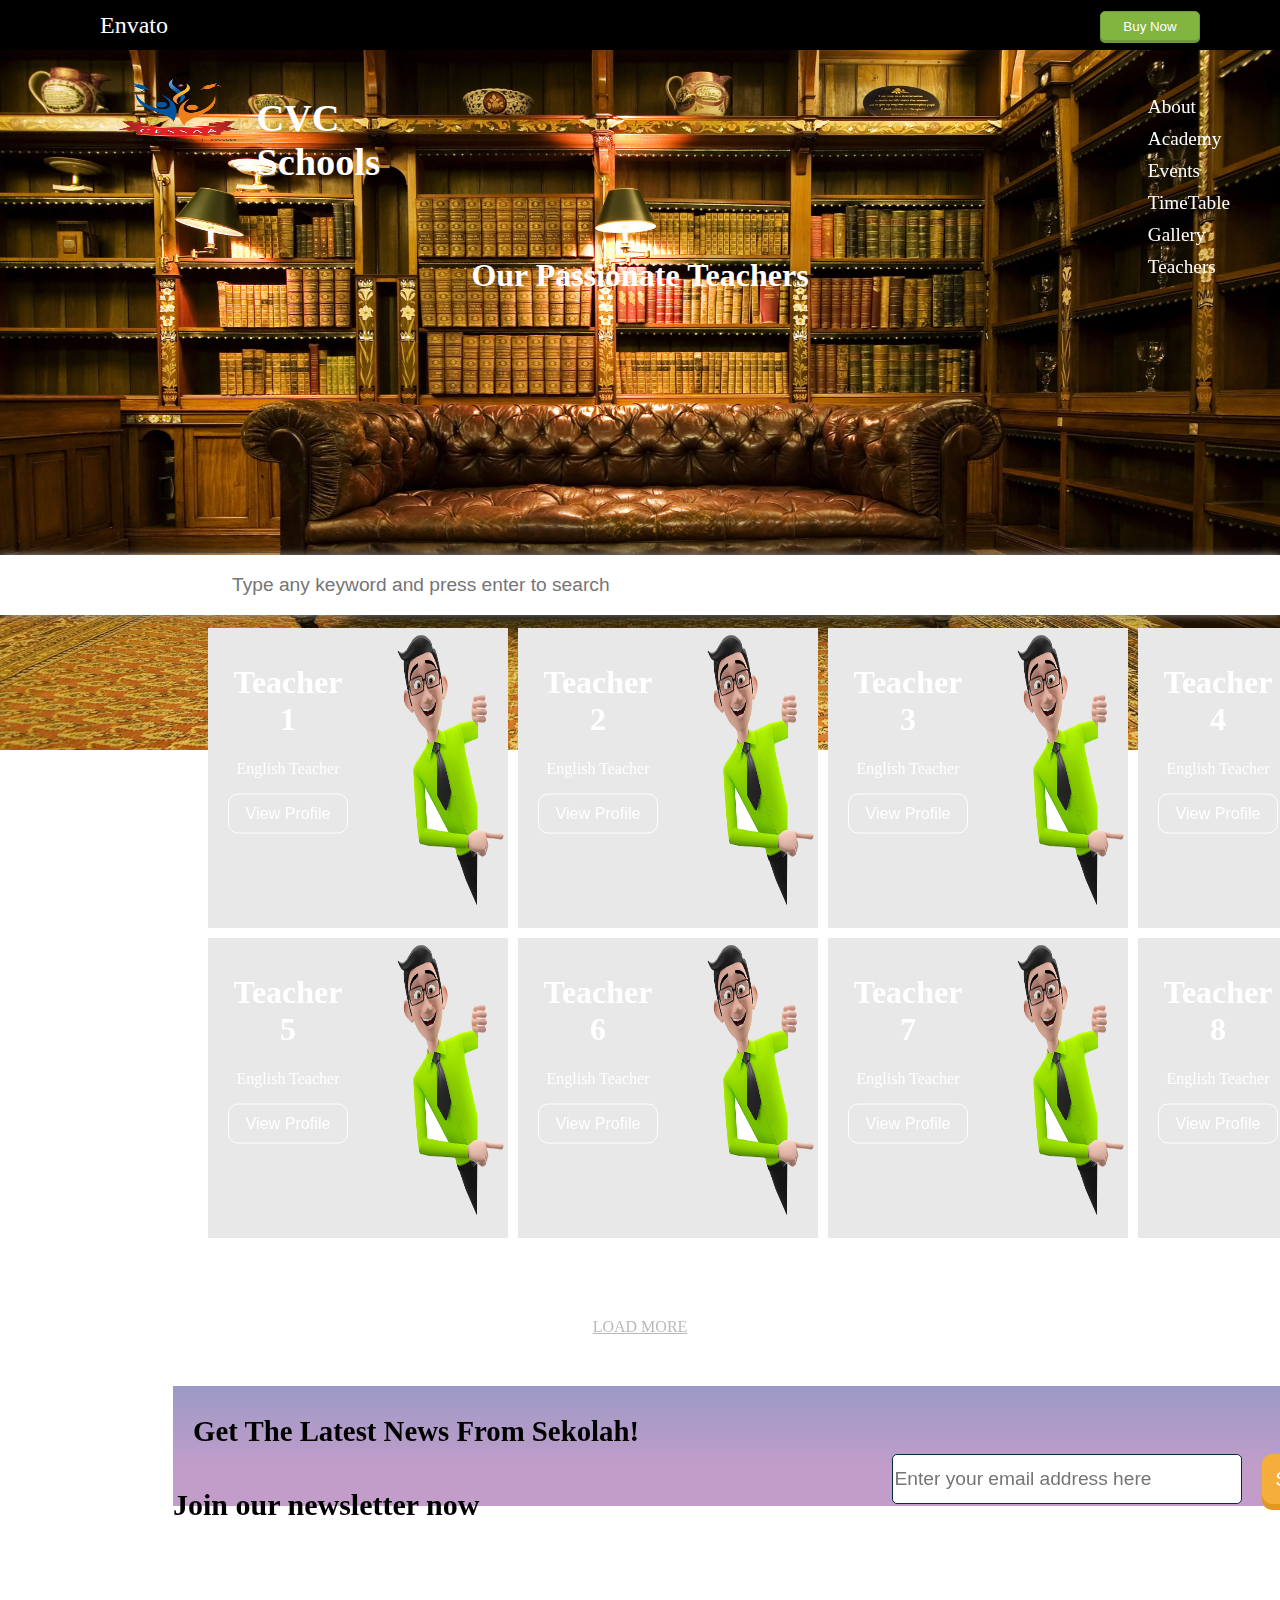
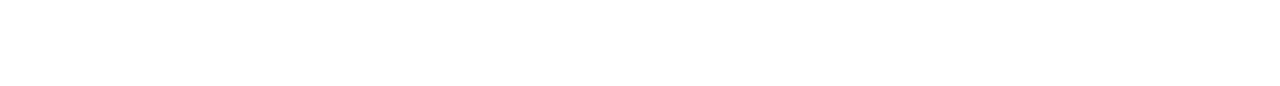
==== index.html @ 81b0d268 "Create index.html" ====
<!DOCTYPE html>
<html lang="en" lang="en">
    <head>
        <title>Envato</title>
        <link rel="stylesheet" href="Mycss/teacher.css"/>
        
        
        <link rel="stylesheet" href="https://kit-pro.fontawesome.com/releases/v6.7.1/css/pro.min.css">
    </head>
    <body style="overflow-x: hidden;"> 
        <!-- style="overflow-x: hidden;" -->
        <div class="head-content">
            <div class="top">
                <div class="logo">
                    <span class=""> Envato</span>
                </div>
                <div class="endbtn">
                    <button type="button">Buy Now</input> 
                </div>
        </div>

        
        <div class="hero">
            <img src="images/21.jpg"/>
            <div class="hero-content">
                <div class="hero-logo">
                  <img src="/images/schoollogo.png">
                 <div>
                    <h1> CVC Schools</h1>
                 </div>
                </div>
                <div class="hero-menu">
                    <button class="menu-button" onclick="menu()"> 
                        <i class="fa-solid fa-bars "></i>
                    </button>
                    <div class="menu-items"  id="menu-Item">
                        <button  class="close-btn" onclick="closebtn()">
                            X
                        </button>
                        
                        <ul >
                            <li>
                                About   
                            </li>
                            <li>Academy</li>
                            <li>Events</li>
                            <li>TimeTable</li>
                            <li>Gallery</li>
                            <li>Teachers</li>
                            <li> <i class="fa-solid fa-magnifying-glass"></i></li>
                        </ul>
                    </div> 
                </div>
                <div class="center-text">
                    <h2>Our Passionate Teachers</h2>

                </div>
            </div>
        </div>
        
         </div>

    <div class="search-div">
            <i class="fa-solid fa-magnifying-glass"></i>
             <input type="text" class="search" placeholder="Type any keyword and press enter to search"/>
    </div>

    <div class="grid-container">
        <div class="grid-item">
            <img src="images/teacher.png"/>
            <div class="grid-item-content">
                <h1>Teacher 1</h1>
                <p>English Teacher</p>
                <button class="grid-item-btn" type="button">View Profile</button>

            </div>
        </div>
        <div class="grid-item">
            <img src="images/teacher.png"/>
            <div class="grid-item-content">
                <h1>Teacher 2</h1>
                <p>English Teacher</p>
                <button class="grid-item-btn" type="button">View Profile</button>

            </div>
        </div>
        <div class="grid-item">
            <img src="images/teacher.png"/>
            <div class="grid-item-content">
                <h1>Teacher 3</h1>
                <p>English Teacher</p>
                <button class="grid-item-btn" type="button">View Profile</button>

            </div>
        </div>
        <div class="grid-item">
            <img src="images/teacher.png"/>
            <div class="grid-item-content">
                <h1>Teacher 4</h1>
                <p>English Teacher</p>
                <button class="grid-item-btn" type="button">View Profile</button>

            </div>
        </div>
        <div class="grid-item">
            <img src="images/teacher.png"/>
            <div class="grid-item-content">
                <h1>Teacher 5</h1>
                <p>English Teacher</p>
                <button class="grid-item-btn" type="button">View Profile</button>

            </div>
        </div>
        <div class="grid-item">
            <img src="images/teacher.png"/>
            <div class="grid-item-content">
                <h1>Teacher 6</h1>
                <p>English Teacher</p>
                <button class="grid-item-btn" type="button">View Profile</button>

            </div>
        </div>
        <div class="grid-item">
            <img src="images/teacher.png"/>
            <div class="grid-item-content">
                <h1>Teacher 7</h1>
                <p>English Teacher</p>
                <button class="grid-item-btn" type="button">View Profile</button>

            </div>
        </div>
        <div class="grid-item">
            <img src="images/teacher.png"/>
            <div class="grid-item-content">
                <h1>Teacher 8</h1>
                <p>English Teacher</p>
                <button class="grid-item-btn" type="button">View Profile</button>

            </div>
        </div>
        
        
            
   </div>
       
        </div>

    <a href="#" class="teachers-load-more"> 
        <span>Load More <i class="fa fa-angle-down" aria-hidden="true"></i>
        </span> 
    </a>

    <div class="newsletter-container">
        <div class="newsletter-box">
            <div class="item" style="padding: 0px 0px 10px;">
                <h3>Get The Latest News From Sekolah!</h3>
                <h4>Join our newsletter now</h3>
            </div>
            <div class="item grid-flex">
                <input type="search" class="newsletter-search" placeholder="Enter your email address here"/>
                <button class="grid-btn" type="button">Subscribe</button>
            </div>
        </div>
    </div>

    <script src="/menubar.js"></script>
    </body>

</html>
---- Mycss/teacher.css ----
.head-content{
    position: absolute;
    top:0px;
    left:0px;
    width:100%;
    background-color: aqua;
    height:50px;
    
}
.top{
    position: sticky;
    display: flex;
    flex-direction: row;
    background-color: black;
    width: 100%;
    margin-top:0px;
    left:0px;
    height: 50px;
    justify-content: space-between;
    align-items: center;
    border-bottom: 1px solid #ddd;
    
}

.logo {
    margin-left:100px;
    color:white;
    font-size: 1.5rem;
    
}
.endbtn button{
   
    background-color: #82b440;
    width: 100px;
    height:30px;
    top:1px;
    margin-right:100px;
    border: 1px solid #6f9a37;
    border-radius: 5px;
    box-shadow: 0px 2px 0px  #6f9a37;
    color:white;
}
.hero{
    position: relative;
    margin-top: -1px;
    
}
.hero-content{
    position: absolute;
    display: flex;
    flex-direction: row;
    width: 100%;
    top:0rem;
    align-items: center;
   
}
.hero img{
    top: 0px;
    height:calc(100vh - 200px);
    width:100%; 
}
.center-text{
    /* position: relative; */
    display:flex;
    margin-top:180px;
    left:45%;
    width:100%;
    justify-content:center;
}
.center-text > h2 {
   
  color:white;
  font-size:2rem;
 

}
.hero-logo{
    position: absolute;
    display: flex;
    flex-direction: row;
    margin-left:100px;
    top:20px;
    color:white;
    font-size: 1.2rem;
}
.hero-logo img {
    height: 4.5rem;
    width: 100%;
    top:20px;
}

.hero-menu{
    position: absolute;
    right:30px;
    color:white;
    top:20px;
}
.menu-items{
    display: flex;
    flex-direction: row;
    margin-right: 180px;
}
.menu-items li{
    list-style: none;
    font-size: 1.2rem;
    padding: 10px 20px 0px 0px;
}

.search-div{
    display: flex;
    position: absolute;
    top:555px;
    width: 100%;
    height: 60px;
    right:0;
    left:0px; 
    background-color: rgb(255, 255, 255);
    align-items: center;
    box-shadow: 0 0 8px 0 #959495;
}

.search-div > i {
    position: absolute;
    font-size: 1.6rem;
    left: 200px;
    color: #959495;
}
.search{
    position:absolute;
    left:230px;
    width:400px;
    height:30px;
    outline: none;
    border: none;
    border-bottom: none;
    font-size: 1.2rem;
    font-family: Arial, sans-serif;
}
.grid-container{
    display: grid;
    position:relative;
    grid-template-rows: repeat(1, 300px);
    grid-template-columns: repeat(4, 300px);
    gap: 10px;
    height: 100%;
    padding: 20px;
    top: 600px;
    margin-bottom: 60px;
    left: 150px;
    align-items: center;
    overflow: hidden;
    
    
}
.grid-item-content {
    position: absolute;
    top: 20%;
    left: 20%;
    transform: translate(-50%, -50%);
    text-align: center;
    color: white;
  }
  
.grid-item{
    position: relative;
    height: 300px;
    width:100%;
    left: 30px;
    background-color: #e8e8e8;
    background-image: url("images/21.jpg");
    background-repeat: no-repeat;
    transition:all .3s ease-in-out 0s;
}
.grid-item > img{
    position: absolute;
  height: 300px;
  width: 50%;
  margin-left:50%;
  bottom: 0px;
}
.grid-item:hover{
    background-color:rgb(255, 162, 0);
    
}

.grid-item h1, p, button{
 position:relative;
 left:20px;
 width: 10vw;
 top: 50px;
 color:white;
}

.grid-item-btn{
    height: 40px;
    width:120px;
    background-color: transparent;
    border-radius: 10px;
    border: 1px solid rgb(254, 254, 254);
    color:rgb(255, 255, 255);
    font-size: 1.01rem;
    z-index: 2000;
}
.grid-item-btn:hover{
 transition:all .3s ease-in-out 0s;
 transform: scale(20px) translate(30px);
}

.newsletter-container{
    position: relative;
    top: 600px;
    align-items: center;
    width:1238px;
    height: 300px;
    left: 165px;
    justify-content: center;
}

.newsletter-box{
    display: grid;
    grid-template-columns: 50% 50%;
    gap: 20px;
    height: 120px;
    width:100%;
    background-image: linear-gradient(180deg, rgba(6, 2, 115, 0.4) 0%, #64057564 70%);
}
.newsletter-box > div {
    /* background-color: rgba(255, 255, 255, 0.8); */
    padding: 10px 0;
    font-size: 30px;
    width: 100%;
    justify-content: center;
    align-items: center;
    
    
  }
.item {
    width: 400px;
    padding: 10px 0px; 
    
}
.item > h3{
    font-size: 1.8rem;
    margin-left: 20px;
}

.newsletter-search{
    width: 350px;
    height: 50px;
    font-size:1.2rem;
    margin-left: 10px;
    font-family: 'Lucida Sans', 'Lucida Sans Regular', 'Lucida Grande', 'Lucida Sans Unicode', Geneva, Verdana, sans-serif;
    border: 1px solid #052b4a;
    border-radius: 5px;

}

.grid-btn{
    height: 50px;
    width:120px;
    top:0px;
}
.grid-flex{
    display: flex;
    flex-direction: row;
    width: 100%;
    align-items: center;
}

.grid-flex > button {
    font-size:1.3rem;
    border: 1px solid #f5ae3c;
    border-radius: 10px;
    color:white;
    background-color: #f5ae3c;
    box-shadow: 0px 6px 0px #e19721;
}

.teachers-load-more {
    font-size: 16px;
    display: block;
    text-align: center;
    margin: 40px 0 0;
    color: #bababa;
    position: relative;
    clear: both;
    top:600px;
    margin: 30px 0px 50px 0px;
    text-transform: uppercase;
}

.menu-button{
    display: none;
}
.menu-items{
    margin-right:-100%;
    z-index: 1000;
}
.close-btn{
    display: none;
}
@media only screen and (max-width: 768px) {
    
    .hero img{
        top: 0px;
        height:calc(100vh - 100px);
        width:100%; 
    }
    .logo{
        margin-left:10px;
    }
    .endbtn button{
      margin-right:30px;
    }

    .menu-button {
      display: block;
      position:relative;
      background-color: Blue;
      border: 1px solid transparent;
      top: 0px;
      width:45px;
      height:45px;

    }
    .menu-items {
      display: none;
      position: relative;
      margin-top: -87px;
      /* width:400px; */
      height: 400px;
      right: -29px;
      background-color: #888585;
      padding: 20px;
      border: 1px solid #ddd;
    }
    .menu-items li {
      display: block;
      margin-bottom: 20px;
      color: #fafafa;
    }
    
    .search-div{
      top:440px;
    }
    .hero-logo, .hero-logo div{
        /* position: absolute; */
        margin-left: 0px;
        height: 80px;
        margin-top:-10px;
        font-size: small;
    }
    .hero-logo img {
        height: 50px;
        width: 50px;
    }
    .search{
        width:200px;
        font-size: 0.9rem;
        height:20px;
        left:35%;
    }
    .grid-container{
        position:relative;
        width:100%;
        margin-left:-200px;
        display:grid;
        grid-template-rows:repeat(1, 1fr);
        grid-template-columns:repeat(1, 1fr);

        top:480px;
    }
     .newsletter-container{
        position: absolute;
        width:100%;
        left: 0px;
        margin-top:1400px;
        background-color: #6f9a37;
        margin-bottom: 60px;
     }
    
    .newsletter-box{
        display: grid;
        grid-template-columns: repeat(1, 1fr);
        width: 100%; 
        height: 100%;
        gap:10px;
        position:absolute;
        
    }
    .newsletter-box > div {
        position: relative;
        left: 30%;
    }
    .grid-flex{
        display: grid;
        grid-template-columns: repeat(1, 1fr);
        align-items: center;
        gap:10px;
        top:0px;
        
    }
    .grid-btn {
        margin-left: -9px;
        width:350px;
    }
    .item{
        align-items: center;
        margin-left:10px;
    }
    .item > h3{
        font-size: 1.4rem;  
    }
    .item > h4 {
        font-size: 1.1rem;
        margin-left:115px;
    }
   .close-btn{
    display:block;
    background-color: red;
    width: 20px;
    cursor: pointer;
    top:0;
    left:10px
   } 

  }
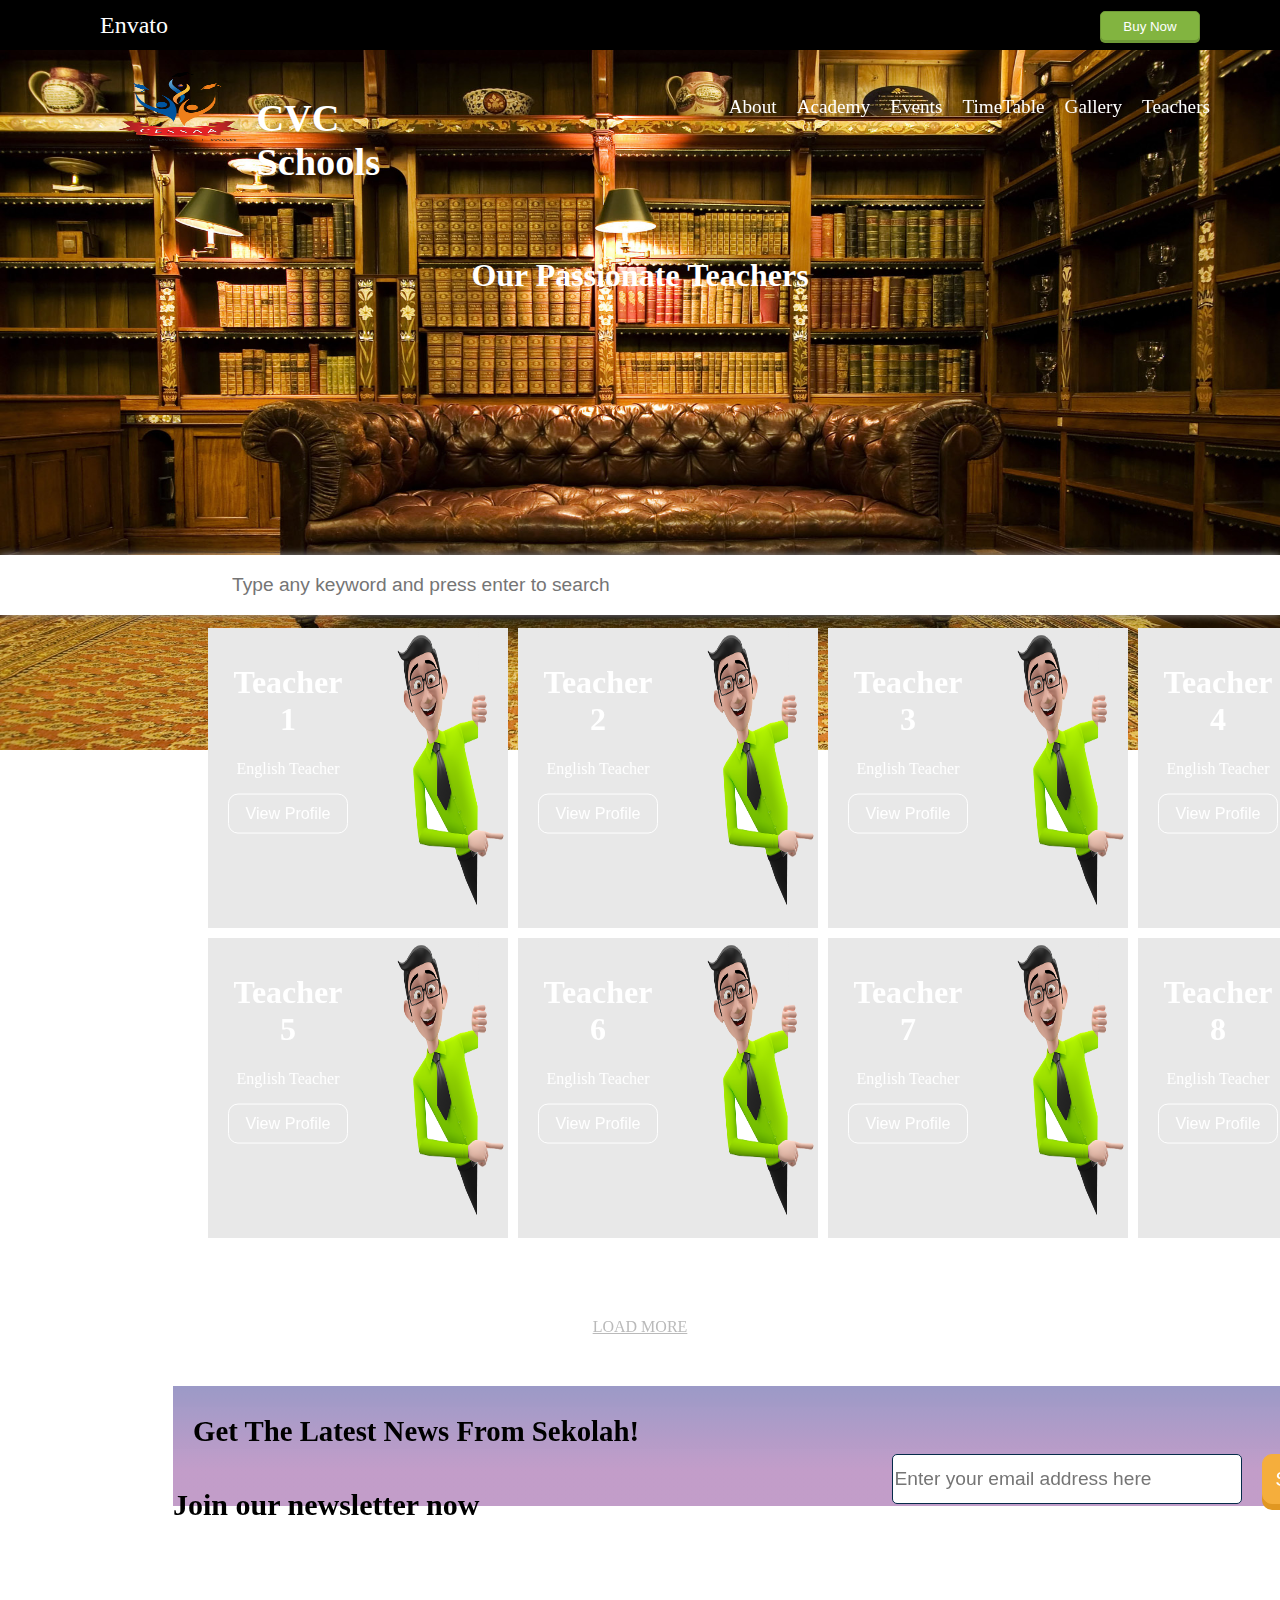
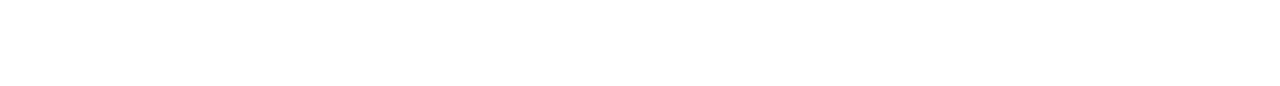
==== commit 78844aa1: "first commiiit" ====
--- a/index.html
+++ b/index.html
@@ -33,12 +33,16 @@
                     <button class="menu-button" onclick="menu()"> 
                         <i class="fa-solid fa-bars "></i>
                     </button>
-                    <div class="menu-items"  id="menu-Item">
-                        <button  class="close-btn" onclick="closebtn()">
-                            X
-                        </button>
+                    <div>
+                        <!-- <button  class="close-btn" onclick="closebtn()">
+                            ✖️
+                        </button> -->
                         
-                        <ul >
+                        <ul class="menu-items" id="menu-Item">
+                            <li class="close-btn" onclick="closebtn()">
+                                X
+                                
+                            </li>
                             <li>
                                 About   
                             </li>
@@ -166,4 +170,4 @@
     <script src="/menubar.js"></script>
     </body>
 
-</html>
+</html>--- a/Mycss/teacher.css
+++ b/Mycss/teacher.css
@@ -106,7 +106,10 @@
     font-size: 1.2rem;
     padding: 10px 20px 0px 0px;
 }
-
+.ul-flex{
+    display: flex;
+    flex-direction: row;
+}
 .search-div{
     display: flex;
     position: absolute;
@@ -300,11 +303,19 @@
 .close-btn{
     display: none;
 }
-@media only screen and (max-width: 768px) {
-    
+@media (max-width: 400px) {
+    body{
+        height:100%;
+        width:100%;
+    }
+    .head-content{
+        height: 150px;
+        width: 100%;
+    }
     .hero img{
         top: 0px;
-        height:calc(100vh - 100px);
+        height: 80%;
+        /* height:calc(100vh - 100px); */
         width:100%; 
     }
     .logo{
@@ -342,7 +353,8 @@
     }
     
     .search-div{
-      top:440px;
+      top:690px;
+      height: 100px;
     }
     .hero-logo, .hero-logo div{
         /* position: absolute; */
@@ -368,8 +380,11 @@
         display:grid;
         grid-template-rows:repeat(1, 1fr);
         grid-template-columns:repeat(1, 1fr);
-
-        top:480px;
+        /* height:50%; */
+        top:760px;
+    }
+    .grid-item{
+        height: 600px;
     }
      .newsletter-container{
         position: absolute;
@@ -417,13 +432,17 @@
         margin-left:115px;
     }
    .close-btn{
-    display:block;
+    display:none;
     background-color: red;
-    width: 20px;
+    width: 50px;
+    height:50px;
+    /* font-size:large; */
     cursor: pointer;
     top:0;
+    color: white;
     left:10px
    } 
+   
 
   }
   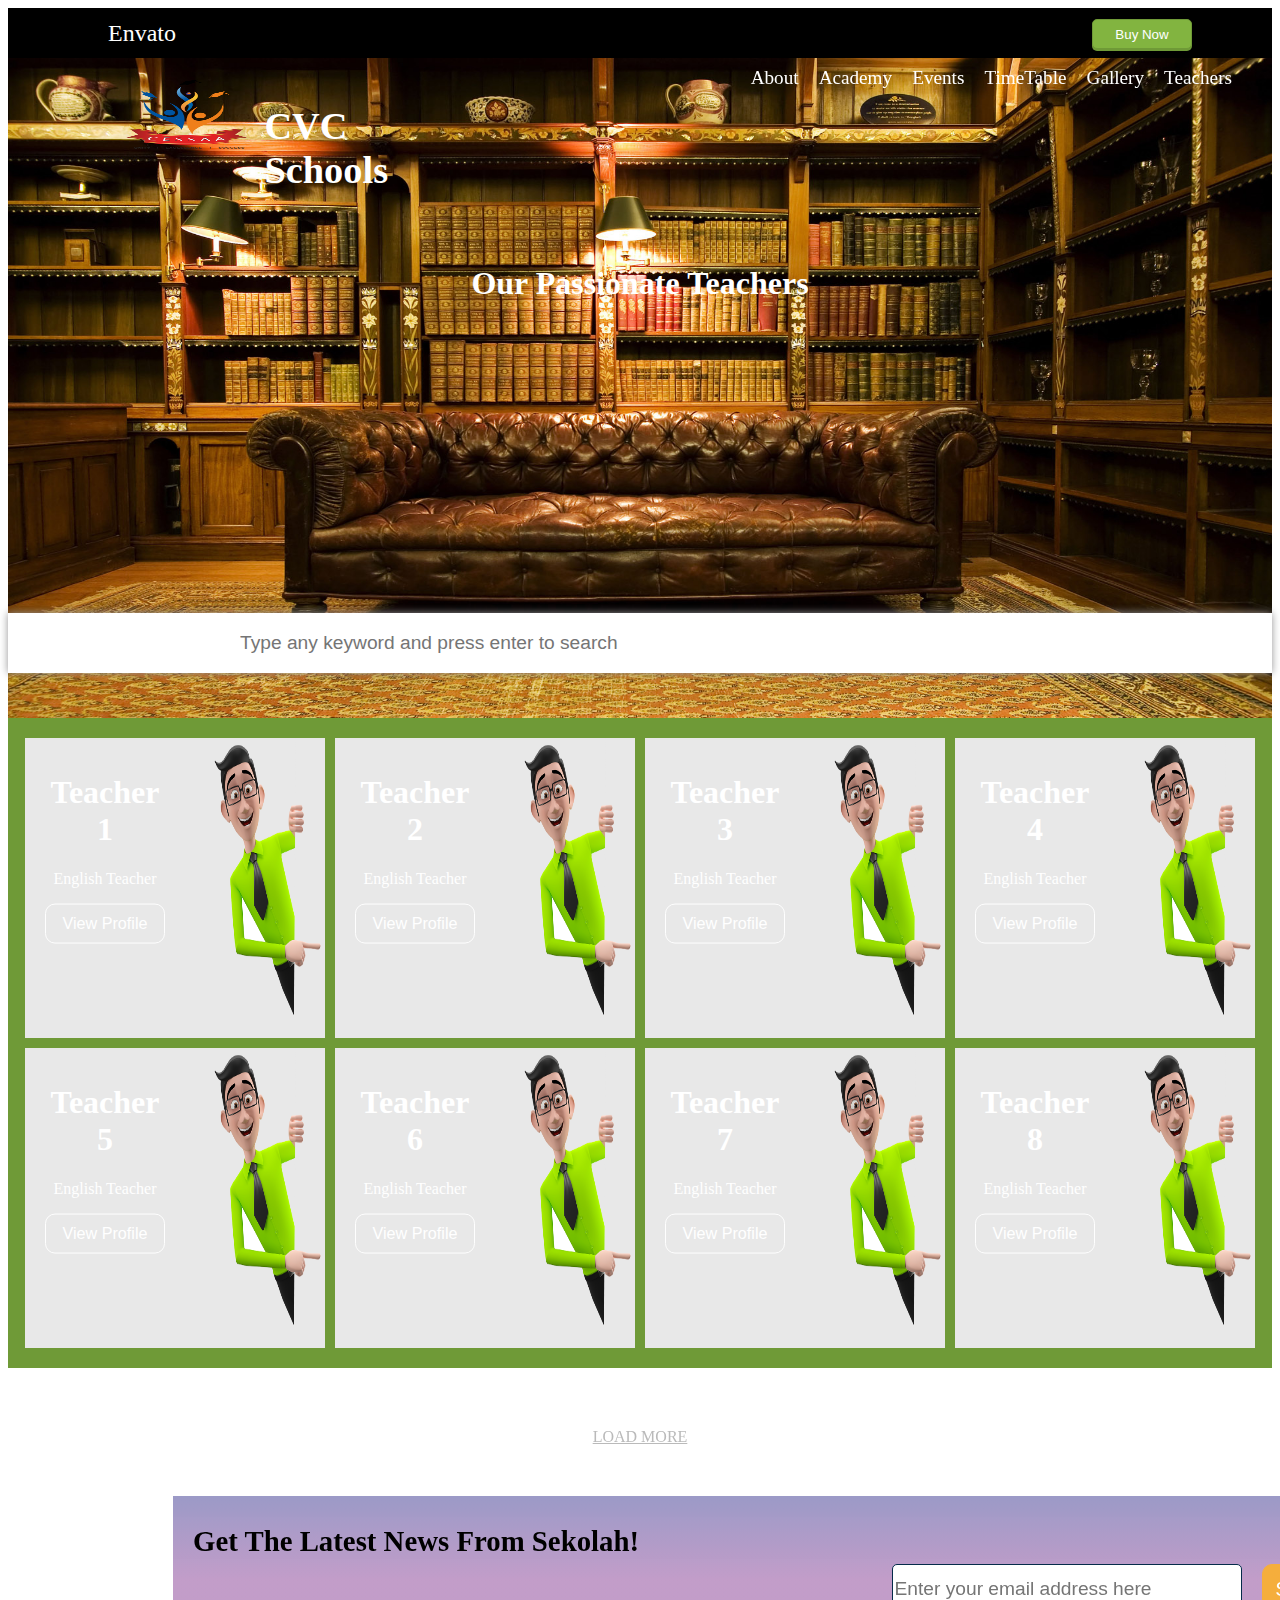
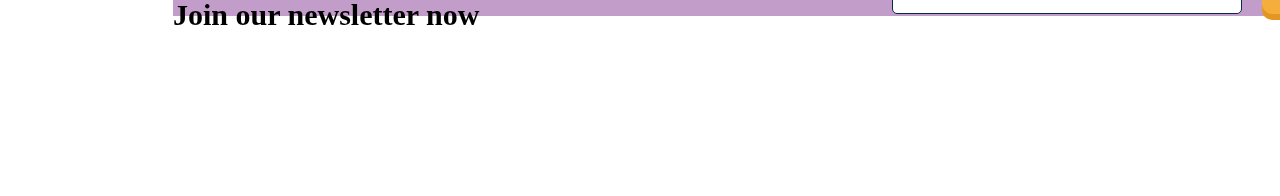
==== commit b91ff261: "dvdvdvd" ====
--- a/index.html
+++ b/index.html
@@ -7,165 +7,169 @@
         
         <link rel="stylesheet" href="https://kit-pro.fontawesome.com/releases/v6.7.1/css/pro.min.css">
     </head>
-    <body style="overflow-x: hidden;"> 
+    <body > 
         <!-- style="overflow-x: hidden;" -->
-        <div class="head-content">
-            <div class="top">
-                <div class="logo">
-                    <span class=""> Envato</span>
+        <div class="container">
+
+                <div class="head-content">
+
+                    <div class="top">
+                        <div class="logo">
+                            <span class=""> Envato</span>
+                        </div>
+                        <div class="endbtn">
+                            <button type="button">Buy Now</input> 
+                        </div>
+
+                   </div>
+        
+                
+                <div class="hero">
+                    <img src="images/21.jpg"/>
+                    <div class="hero-content">
+                        <div class="hero-logo">
+                        <img src="/images/schoollogo.png">
+                        <div>
+                            <h1> CVC Schools</h1>
+                        </div>
+                        </div>
+                        <div class="hero-menu">
+                            <button class="menu-button" onclick="menu()"> 
+                                <i class="fa-solid fa-bars "></i>
+                            </button>
+                            <div>
+                               
+                                
+                                <ul class="menu-items" id="menu-Item">
+                                    <li style="font-size: 3.6rem; margin-top:0px; color: red;" class="close-btn" onclick="closebtn()">
+                                        X
+                                        
+                                    </li>
+                                    <li>
+                                        About   
+                                    </li>
+                                    <li >Academy</li>
+                                    <li >Events</li>
+                                    <li>TimeTable</li>
+                                    <li>Gallery</li>
+                                    <li>Teachers</li>
+                                    <li> <i class="fa-solid fa-magnifying-glass"></i></li>
+                                </ul>
+                            </div> 
+                        </div>
+                        <div class="center-text">
+                            <h2>Our Passionate Teachers</h2>
+        
+                        </div>
+                    </div>
                 </div>
-                <div class="endbtn">
-                    <button type="button">Buy Now</input> 
+            </div>
+                
+                
+        
+            <div class="search-div">
+                    <i class="fa-solid fa-magnifying-glass"></i>
+                    <input type="text" class="search" placeholder="Type any keyword and press enter to search"/>
+            </div>
+        
+            <div class="grid-container">
+                <div class="grid-item">
+                    <img src="images/teacher.png"/>
+                    <div class="grid-item-content">
+                        <h1>Teacher 1</h1>
+                        <p>English Teacher</p>
+                        <button class="grid-item-btn" type="button">View Profile</button>
+        
+                    </div>
                 </div>
-        </div>
-
+                <div class="grid-item">
+                    <img src="images/teacher.png"/>
+                    <div class="grid-item-content">
+                        <h1>Teacher 2</h1>
+                        <p>English Teacher</p>
+                        <button class="grid-item-btn" type="button">View Profile</button>
         
-        <div class="hero">
-            <img src="images/21.jpg"/>
-            <div class="hero-content">
-                <div class="hero-logo">
-                  <img src="/images/schoollogo.png">
-                 <div>
-                    <h1> CVC Schools</h1>
-                 </div>
+                    </div>
                 </div>
-                <div class="hero-menu">
-                    <button class="menu-button" onclick="menu()"> 
-                        <i class="fa-solid fa-bars "></i>
-                    </button>
-                    <div>
-                        <!-- <button  class="close-btn" onclick="closebtn()">
-                            ✖️
-                        </button> -->
-                        
-                        <ul class="menu-items" id="menu-Item">
-                            <li class="close-btn" onclick="closebtn()">
-                                X
-                                
-                            </li>
-                            <li>
-                                About   
-                            </li>
-                            <li>Academy</li>
-                            <li>Events</li>
-                            <li>TimeTable</li>
-                            <li>Gallery</li>
-                            <li>Teachers</li>
-                            <li> <i class="fa-solid fa-magnifying-glass"></i></li>
-                        </ul>
-                    </div> 
+                <div class="grid-item">
+                    <img src="images/teacher.png"/>
+                    <div class="grid-item-content">
+                        <h1>Teacher 3</h1>
+                        <p>English Teacher</p>
+                        <button class="grid-item-btn" type="button">View Profile</button>
+        
+                    </div>
                 </div>
-                <div class="center-text">
-                    <h2>Our Passionate Teachers</h2>
-
+                <div class="grid-item">
+                    <img src="images/teacher.png"/>
+                    <div class="grid-item-content">
+                        <h1>Teacher 4</h1>
+                        <p>English Teacher</p>
+                        <button class="grid-item-btn" type="button">View Profile</button>
+        
+                    </div>
+                </div>
+                <div class="grid-item">
+                    <img src="images/teacher.png"/>
+                    <div class="grid-item-content">
+                        <h1>Teacher 5</h1>
+                        <p>English Teacher</p>
+                        <button class="grid-item-btn" type="button">View Profile</button>
+        
+                    </div>
+                </div>
+                <div class="grid-item">
+                    <img src="images/teacher.png"/>
+                    <div class="grid-item-content">
+                        <h1>Teacher 6</h1>
+                        <p>English Teacher</p>
+                        <button class="grid-item-btn" type="button">View Profile</button>
+        
+                    </div>
+                </div>
+                <div class="grid-item">
+                    <img src="images/teacher.png"/>
+                    <div class="grid-item-content">
+                        <h1>Teacher 7</h1>
+                        <p>English Teacher</p>
+                        <button class="grid-item-btn" type="button">View Profile</button>
+        
+                    </div>
+                </div>
+                <div class="grid-item">
+                    <img src="images/teacher.png"/>
+                    <div class="grid-item-content">
+                        <h1>Teacher 8</h1>
+                        <p>English Teacher</p>
+                        <button class="grid-item-btn" type="button">View Profile</button>
+        
+                    </div>
+                </div>
+                
+                
+                    
+            </div>
+            
+       
+        
+            <a href="#" class="teachers-load-more"> 
+                <span>Load More <i class="fa fa-angle-down" aria-hidden="true"></i>
+                </span> 
+            </a>
+        
+            <div class="newsletter-container">
+                <div class="newsletter-box">
+                    <div class="item" style="padding: 0px 0px 10px;">
+                        <h3>Get The Latest News From Sekolah!</h3>
+                        <h4>Join our newsletter now</h3>
+                    </div>
+                    <div class="item grid-flex">
+                        <input type="search" class="newsletter-search" placeholder="Enter your email address here"/>
+                        <button class="grid-btn" type="button">Subscribe</button>
+                    </div>
                 </div>
             </div>
         </div>
-        
-         </div>
-
-    <div class="search-div">
-            <i class="fa-solid fa-magnifying-glass"></i>
-             <input type="text" class="search" placeholder="Type any keyword and press enter to search"/>
-    </div>
-
-    <div class="grid-container">
-        <div class="grid-item">
-            <img src="images/teacher.png"/>
-            <div class="grid-item-content">
-                <h1>Teacher 1</h1>
-                <p>English Teacher</p>
-                <button class="grid-item-btn" type="button">View Profile</button>
-
-            </div>
-        </div>
-        <div class="grid-item">
-            <img src="images/teacher.png"/>
-            <div class="grid-item-content">
-                <h1>Teacher 2</h1>
-                <p>English Teacher</p>
-                <button class="grid-item-btn" type="button">View Profile</button>
-
-            </div>
-        </div>
-        <div class="grid-item">
-            <img src="images/teacher.png"/>
-            <div class="grid-item-content">
-                <h1>Teacher 3</h1>
-                <p>English Teacher</p>
-                <button class="grid-item-btn" type="button">View Profile</button>
-
-            </div>
-        </div>
-        <div class="grid-item">
-            <img src="images/teacher.png"/>
-            <div class="grid-item-content">
-                <h1>Teacher 4</h1>
-                <p>English Teacher</p>
-                <button class="grid-item-btn" type="button">View Profile</button>
-
-            </div>
-        </div>
-        <div class="grid-item">
-            <img src="images/teacher.png"/>
-            <div class="grid-item-content">
-                <h1>Teacher 5</h1>
-                <p>English Teacher</p>
-                <button class="grid-item-btn" type="button">View Profile</button>
-
-            </div>
-        </div>
-        <div class="grid-item">
-            <img src="images/teacher.png"/>
-            <div class="grid-item-content">
-                <h1>Teacher 6</h1>
-                <p>English Teacher</p>
-                <button class="grid-item-btn" type="button">View Profile</button>
-
-            </div>
-        </div>
-        <div class="grid-item">
-            <img src="images/teacher.png"/>
-            <div class="grid-item-content">
-                <h1>Teacher 7</h1>
-                <p>English Teacher</p>
-                <button class="grid-item-btn" type="button">View Profile</button>
-
-            </div>
-        </div>
-        <div class="grid-item">
-            <img src="images/teacher.png"/>
-            <div class="grid-item-content">
-                <h1>Teacher 8</h1>
-                <p>English Teacher</p>
-                <button class="grid-item-btn" type="button">View Profile</button>
-
-            </div>
-        </div>
-        
-        
-            
-   </div>
-       
-        </div>
-
-    <a href="#" class="teachers-load-more"> 
-        <span>Load More <i class="fa fa-angle-down" aria-hidden="true"></i>
-        </span> 
-    </a>
-
-    <div class="newsletter-container">
-        <div class="newsletter-box">
-            <div class="item" style="padding: 0px 0px 10px;">
-                <h3>Get The Latest News From Sekolah!</h3>
-                <h4>Join our newsletter now</h3>
-            </div>
-            <div class="item grid-flex">
-                <input type="search" class="newsletter-search" placeholder="Enter your email address here"/>
-                <button class="grid-btn" type="button">Subscribe</button>
-            </div>
-        </div>
-    </div>
 
     <script src="/menubar.js"></script>
     </body>
--- a/Mycss/teacher.css
+++ b/Mycss/teacher.css
@@ -1,6 +1,11 @@
 
+
+.container{
+    width:100%;
+    height:100%;
+}
 .head-content{
-    position: absolute;
+    position: relative;
     top:0px;
     left:0px;
     width:100%;
@@ -8,6 +13,9 @@
     height:50px;
     
 }
+/* .div-container{
+    position: fixed;
+} */
 .top{
     position: sticky;
     display: flex;
@@ -44,6 +52,7 @@
 .hero{
     position: relative;
     margin-top: -1px;
+    height: calc(100vh - 30px);
     
 }
 .hero-content{
@@ -68,12 +77,9 @@
     width:100%;
     justify-content:center;
 }
-.center-text > h2 {
-   
+.center-text > h2 {  
   color:white;
   font-size:2rem;
- 
-
 }
 .hero-logo{
     position: absolute;
@@ -92,9 +98,10 @@
 
 .hero-menu{
     position: absolute;
-    right:30px;
+    right:0px;
     color:white;
-    top:20px;
+    top:-17px;
+    
 }
 .menu-items{
     display: flex;
@@ -112,7 +119,7 @@
 }
 .search-div{
     display: flex;
-    position: absolute;
+    position: relative;
     top:555px;
     width: 100%;
     height: 60px;
@@ -147,13 +154,16 @@
     grid-template-columns: repeat(4, 300px);
     gap: 10px;
     height: 100%;
+    width: 100%;
     padding: 20px;
     top: 600px;
     margin-bottom: 60px;
-    left: 150px;
-    align-items: center;
+    left: 0px;
+    box-sizing: border-box;
+    align-items: center;
+    justify-content: center;
     overflow: hidden;
-    
+    background-color: #6f9a37;
     
 }
 .grid-item-content {
@@ -169,7 +179,7 @@
     position: relative;
     height: 300px;
     width:100%;
-    left: 30px;
+    /* left: 30px; */
     background-color: #e8e8e8;
     background-image: url("images/21.jpg");
     background-repeat: no-repeat;
@@ -303,27 +313,43 @@
 .close-btn{
     display: none;
 }
-@media (max-width: 400px) {
+@media (max-width: 480px) {
+    
+      
     body{
         height:100%;
         width:100%;
+        margin-left:0px;
     }
     .head-content{
+        position: relative;
         height: 150px;
         width: 100%;
     }
+    .top{
+        height: 150px;
+    }
+    .hero{
+        position: relative;
+        height:1800px;
+        left: 0;
+    }
     .hero img{
         top: 0px;
-        height: 80%;
-        /* height:calc(100vh - 100px); */
+        height: 100%;
         width:100%; 
     }
     .logo{
         margin-left:10px;
+        font-size: 50px;
     }
     .endbtn button{
       margin-right:30px;
-    }
+      width:200px;
+      height: 100px;
+      font-size: 2rem;
+    }
+
 
     .menu-button {
       display: block;
@@ -331,31 +357,45 @@
       background-color: Blue;
       border: 1px solid transparent;
       top: 0px;
-      width:45px;
-      height:45px;
-
-    }
+      width:145px;
+      height:145px;
+
+    }
+    
     .menu-items {
       display: none;
       position: relative;
-      margin-top: -87px;
-      /* width:400px; */
-      height: 400px;
-      right: -29px;
-      background-color: #888585;
+      background-color: #aac8e8;
       padding: 20px;
       border: 1px solid #ddd;
-    }
-    .menu-items li {
+      width: 100%;
+      height: 1500px;
+      align-items: center;
+      justify-content: center;
+       text-align:center
+    }
+    
+    .menu-button i {
+        
+      font-size: 4rem;
+    }
+    .menu-items > li {
       display: block;
       margin-bottom: 20px;
       color: #fafafa;
-    }
-    
+      font-size: 4rem;
+    }
+    .hero-menu div {
+        height: 1500px;
+        z-index: 1000;
+        
+    }
     .search-div{
-      top:690px;
+      position: relative;
       height: 100px;
-    }
+      top:1000px;
+    }
+    
     .hero-logo, .hero-logo div{
         /* position: absolute; */
         margin-left: 0px;
@@ -364,33 +404,49 @@
         font-size: small;
     }
     .hero-logo img {
-        height: 50px;
-        width: 50px;
+        height: 150px;
+        width: 150px;
+    }
+    .hero h1 {
+        font-size: 4.6rem;
+    }
+    .hero-menu{
+        height: 1800px;
+    }
+    .center-text h2{
+        font-size:4.6rem;
+        margin-top:220px;
     }
     .search{
         width:200px;
-        font-size: 0.9rem;
-        height:20px;
+        font-size: 1.5rem;
+        height:60px;
         left:35%;
     }
     .grid-container{
         position:relative;
         width:100%;
-        margin-left:-200px;
         display:grid;
         grid-template-rows:repeat(1, 1fr);
         grid-template-columns:repeat(1, 1fr);
-        /* height:50%; */
-        top:760px;
+        top:1000px;
     }
     .grid-item{
-        height: 600px;
+        height: 900px;
+    }
+    .grid-item > img{
+        position: absolute;
+      height: 800px;
+      width: 50%;
+      margin-left:50%;
+      bottom: 0px;
     }
      .newsletter-container{
-        position: absolute;
+        position: relative;
         width:100%;
+        top:990px;
         left: 0px;
-        margin-top:1400px;
+        margin-bottom:0px;
         background-color: #6f9a37;
         margin-bottom: 60px;
      }
@@ -408,6 +464,19 @@
         position: relative;
         left: 30%;
     }
+    .teachers-load-more{
+        position: relative;
+        top:1000px;
+        height: 100px;
+        color: #052b4a;
+        background-color: #e19721;
+        align-items: center;
+    }
+    .teachers-load-more > span {
+        
+        color: black;
+        font-size: 1.5rem;
+    }
     .grid-flex{
         display: grid;
         grid-template-columns: repeat(1, 1fr);
@@ -433,16 +502,27 @@
     }
    .close-btn{
     display:none;
-    background-color: red;
+    /* background-color: red; */
     width: 50px;
     height:50px;
-    /* font-size:large; */
     cursor: pointer;
     top:0;
     color: white;
     left:10px
    } 
+   .grid-item-content{
+    font-size: 3.1rem;
+    
+   }
+   .grid-item-content h1 {
+    color:black;
    
+   }
+   .grid-item-content button{
+    height:100px;
+    width: 100%;
+    font-size:3rem;
+   }
 
   }
   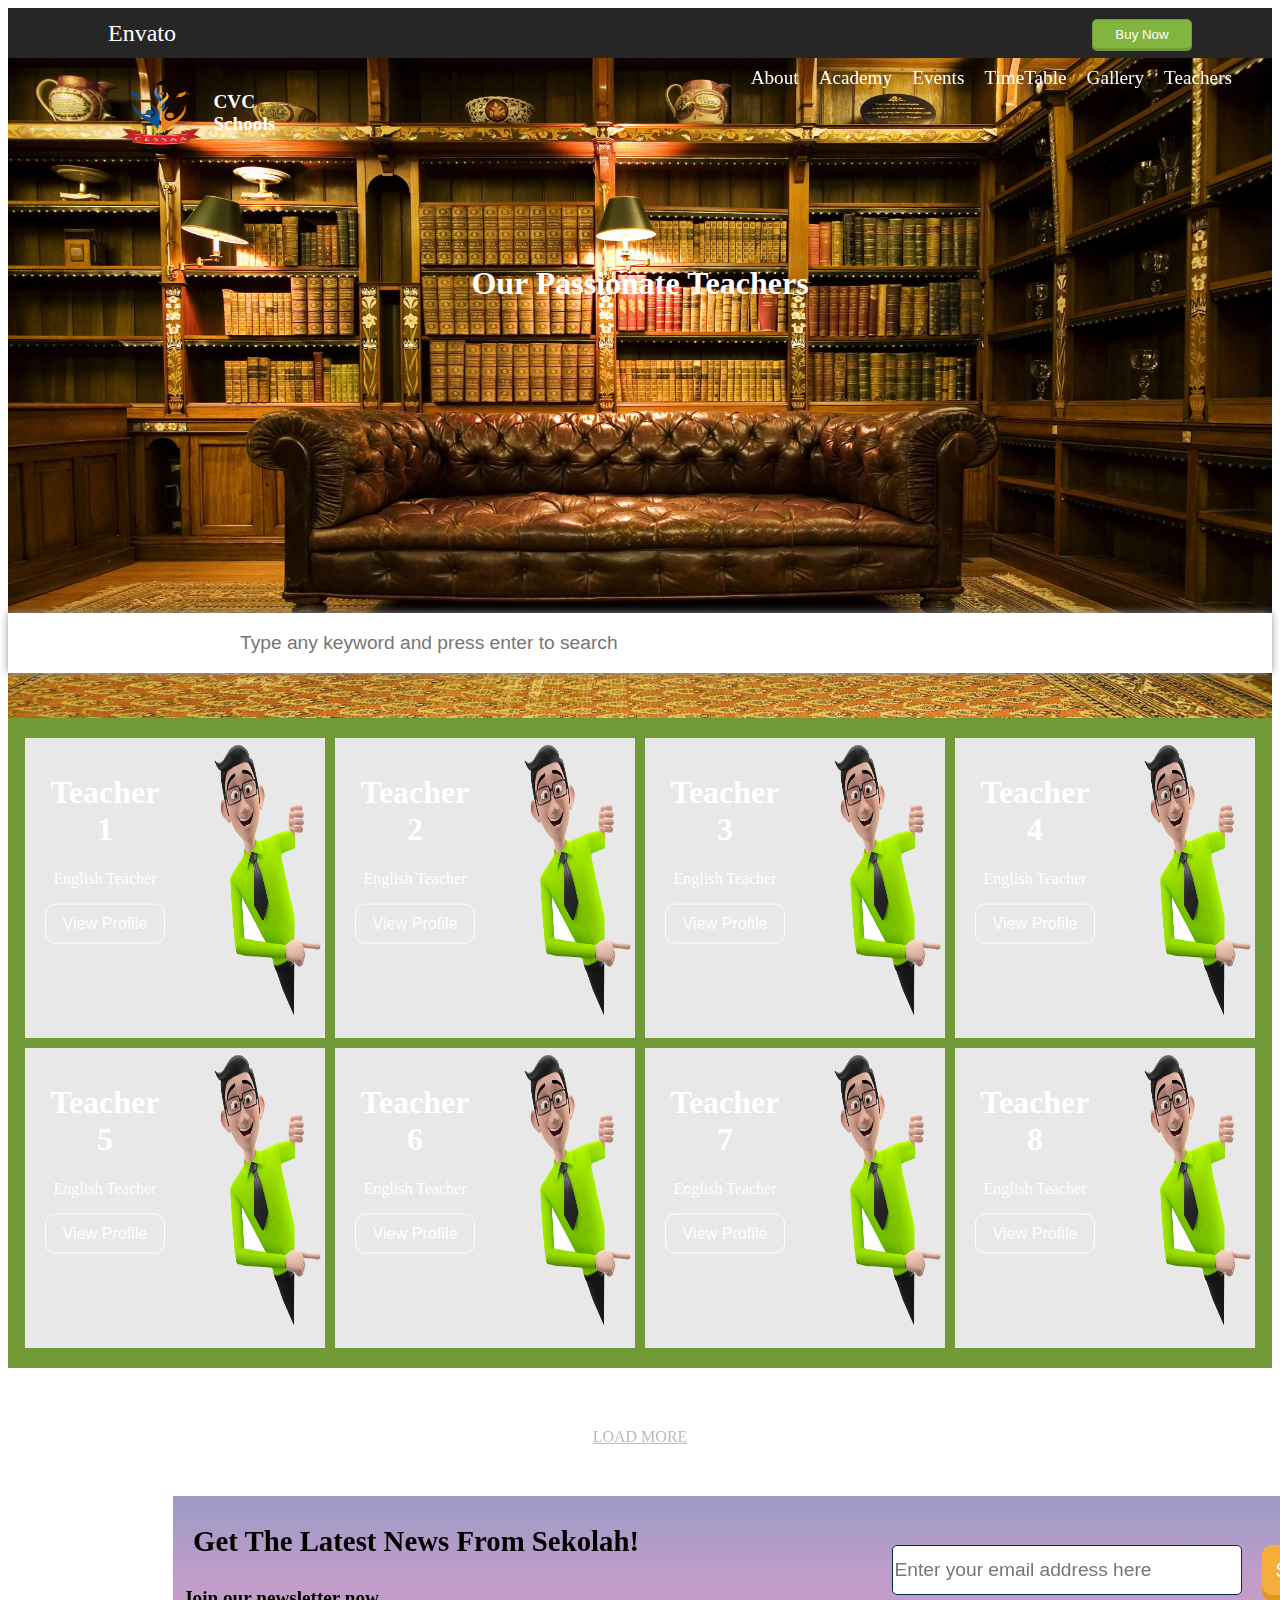
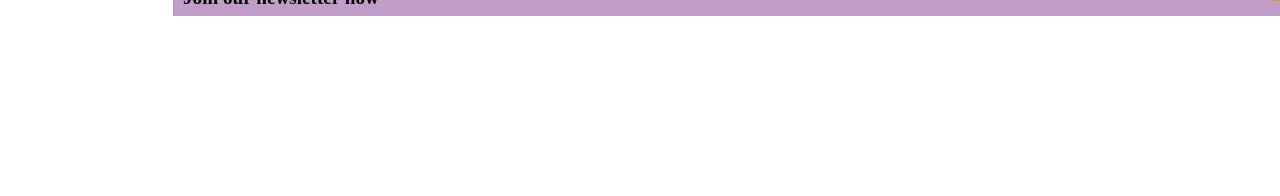
==== commit 3a631282: "esdes" ====
--- a/index.html
+++ b/index.html
@@ -10,9 +10,7 @@
     <body > 
         <!-- style="overflow-x: hidden;" -->
         <div class="container">
-
-                <div class="head-content">
-
+          <div class="head-content">
                     <div class="top">
                         <div class="logo">
                             <span class=""> Envato</span>
@@ -28,10 +26,10 @@
                     <img src="images/21.jpg"/>
                     <div class="hero-content">
                         <div class="hero-logo">
-                        <img src="/images/schoollogo.png">
-                        <div>
-                            <h1> CVC Schools</h1>
-                        </div>
+                            <img src="/images/schoollogo.png">
+                            <div>
+                                <h1> CVC Schools</h1>
+                            </div>
                         </div>
                         <div class="hero-menu">
                             <button class="menu-button" onclick="menu()"> 
--- a/Mycss/teacher.css
+++ b/Mycss/teacher.css
@@ -13,14 +13,11 @@
     height:50px;
     
 }
-/* .div-container{
-    position: fixed;
-} */
 .top{
     position: sticky;
     display: flex;
     flex-direction: row;
-    background-color: black;
+    background-color: #262626;
     width: 100%;
     margin-top:0px;
     left:0px;
@@ -88,6 +85,9 @@
     margin-left:100px;
     top:20px;
     color:white;
+    font-size: 1.4rem;
+}
+.hero-logo h1 {
     font-size: 1.2rem;
 }
 .hero-logo img {
@@ -107,6 +107,8 @@
     display: flex;
     flex-direction: row;
     margin-right: 180px;
+    margin-right:-100%;
+    z-index: 1000;
 }
 .menu-items li{
     list-style: none;
@@ -257,6 +259,10 @@
     font-size: 1.8rem;
     margin-left: 20px;
 }
+.item > h4 {
+    font-size:1.2rem;
+    margin-left:10px;
+}
 
 .newsletter-search{
     width: 350px;
@@ -266,7 +272,6 @@
     font-family: 'Lucida Sans', 'Lucida Sans Regular', 'Lucida Grande', 'Lucida Sans Unicode', Geneva, Verdana, sans-serif;
     border: 1px solid #052b4a;
     border-radius: 5px;
-
 }
 
 .grid-btn{
@@ -307,8 +312,8 @@
     display: none;
 }
 .menu-items{
-    margin-right:-100%;
-    z-index: 1000;
+    /* margin-right:-100%;
+    z-index: 1000; */
 }
 .close-btn{
     display: none;
@@ -323,11 +328,13 @@
     }
     .head-content{
         position: relative;
-        height: 150px;
+        height: 10px;
         width: 100%;
+        margin-top: 0px;
     }
     .top{
         height: 150px;
+        top:0px;
     }
     .hero{
         position: relative;
@@ -525,4 +532,210 @@
    }
 
   }
-  +  
+@media (max-width: 780px) {
+
+       
+    body{
+        position: relative;
+        height:100%;
+        width:100%;
+        margin-left:0px;
+        margin-top: 0px;
+    }
+    /* .container{
+        width:100%;
+        height:100%;
+    } */
+     .head-content{
+        height:60px;
+        margin-top:0px;
+     }
+     .top{
+        height:100%;
+     }
+     .logo {
+        margin-left: 30px;
+     }
+     .endbtn button{
+        margin-right:50px;
+     }
+
+     .menu-button {
+        display: block;
+        position:relative;
+        background-color: Blue;
+        border: 1px solid transparent;
+        top: 0px;
+        width:140px;
+        height:140px;
+  
+      }
+      
+      .menu-items {
+        display: none;
+        position: relative;
+        background-color: #aac8e8;
+        padding: 20px;
+        border: 1px solid #ddd;
+        width: 100%;
+        height: 1500px;
+        align-items: center;
+        justify-content: center;
+         text-align:center
+      }
+      
+      .menu-button i {
+          
+        font-size: 4rem;
+      }
+      .menu-items > li {
+        display: block;
+        margin-bottom: 20px;
+        color: #fafafa;
+        font-size: 4rem;
+      }
+      .hero{
+        position: relative;
+        height:400px;
+        left: 0;
+    }
+    .hero img{
+        top: 0px;
+        height: 100%;
+        width:100%; 
+    }
+      .hero-menu div {
+          height: 1500px;
+          z-index: 1000;
+          
+      }
+      .hero-logo, .hero-logo div{
+        
+        margin-left: 0px;
+        height: 80px;
+        margin-top:-10px;
+        font-size: small;
+    }
+    .hero-logo img {
+        height: 80px;
+        width: 80px;
+    }
+    .hero h1 {
+        font-size: 2rem;
+    }
+      .ul-flex{
+        display: flex;
+        flex-direction: row;
+    }
+    .search-div{
+        display: flex;
+        position: relative;
+        top:400px;
+        width: 100%;
+        height: 60px;
+        right:0;
+        left:0px; 
+        background-color: rgb(255, 255, 255);
+        align-items: center;
+        box-shadow: 0 0 8px 0 #959495;
+    }
+    .search {
+        width:200px;
+        font-size: 1.5rem;
+        height:60px;
+        left: 80px;;
+    }
+    .grid-container{
+        position:relative;
+        width:100%;
+        display:grid;
+        grid-template-rows:repeat(1, 1fr);
+        grid-template-columns:repeat(1, 1fr);
+        top:400px;
+    }
+    .grid-item{
+        height: 400px;
+    }
+    .grid-item > img{
+        position: absolute;
+      height: 400px;
+      width: 50%;
+      margin-left:50%;
+      bottom: 0px;
+    }
+
+    .newsletter-container{
+        position: relative;
+        width:100%;
+        top:310px;
+        left: 0px;
+        height: 500px;
+        background-color: #6f9a37;
+        margin-bottom: 60px;
+        /* align-items: center; */
+        margin-bottom:90px;
+     }
+    
+    .newsletter-box{
+        display: grid;
+        grid-template-columns: repeat(1, 1fr);
+        width: 100%; 
+        height: 60%;
+        gap:10px;
+        position:relative;
+        background-color: #052b4a;
+        
+    }
+    .newsletter-box > div {
+        position: relative;
+        left: 50px;
+    }
+    .teachers-load-more{
+        position: relative;
+        top:350px;
+        height: 100px;
+        color: #052b4a;
+        background-color: #e19721;
+        align-items: center;
+    }
+    .teachers-load-more > span {
+        
+        color: black;
+        font-size: 1.5rem;
+    }
+    .grid-flex{
+        display: grid;
+        grid-template-columns: repeat(1, 1fr);
+        align-items: center;
+        gap:10px;
+        top:0px;
+        left: auto;
+    }
+    .grid-btn {
+        margin-left: -9px;
+        width:350px;
+    }
+    .item{
+        align-items: center;
+        margin-left:10px;
+    }
+    .item > h3{
+        font-size: 1.4rem;  
+    }
+    .item > h4 {
+        font-size: 1.1rem;
+        margin-left:115px;
+    }
+   .close-btn{
+    display:none;
+    /* background-color: red; */
+    width: 50px;
+    height:50px;
+    cursor: pointer;
+    top:0;
+    color: white;
+    left:10px
+   } 
+   
+  }